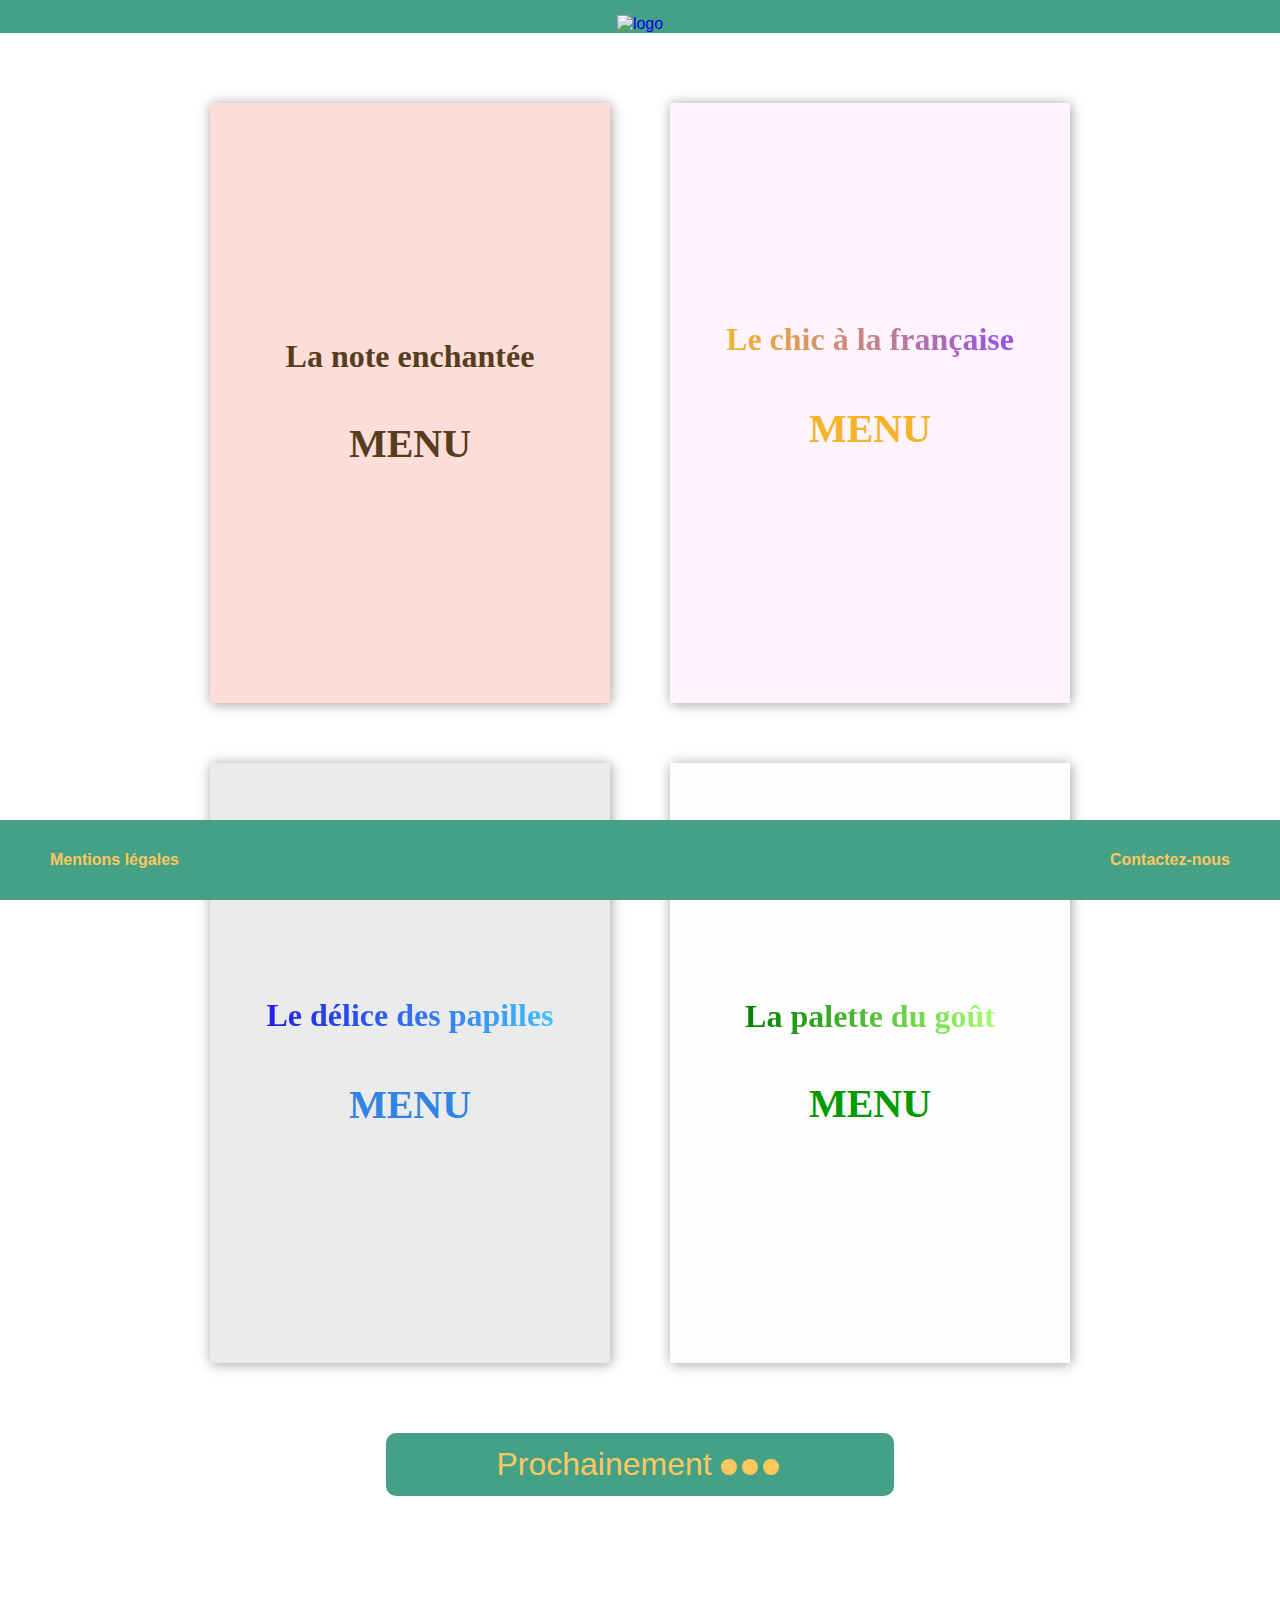
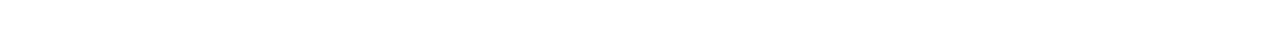
==== index.html @ 22680d8c "index.html" ====
<!DOCTYPE html>
<html lang="fr">
    <head>
            <meta charset="UTF-8">
            <meta name="viewport" content="width=device-width,initial-scale=1">
            <meta name="description" content="Site Internet regroupant les restaurants du groupe OhMyFood">
            <meta name="keywords" content="OhMyFood, restaurants, Menu, La note enchantée, Le chic à la française, Le délice des papilles, La palette du goût">
            <title>OhMyFood</title>
            <link rel="shortcut icon" type="image/x-icon" href="https://zupimages.net/up/20/17/zrqs.png" alt="favicon">
            <link rel="stylesheet" href="style.css">
            <script src="https://kit.fontawesome.com/72ae1aac55.js"></script>  
    </head>
<body>

    <!--Header-->

    <header>
        <a href="index.html"><img src="https://zupimages.net/up/20/17/q420.png" alt="logo"/></a>
    </header>

    <!--Corps du site-->

    <section class="resto">
            <div class="color1 container area1">
                <div id="menu1">
                    <a href="menu1.html"> <i class="fas fa-music"></i>
                        <h3 class="titremenu1">La note enchantée</h3>
                        <h2 class="text1">Menu</h2>
                    </a>
                </div>
            </div>
            <div class="color2 container area2">
                <div id="menu2">
                    <a href="menu2.html"> 
                        <h3 class="titremenu2">Le chic à la française</h3>
                        <h2 class="text2">Menu</h2>
                    </a>
                </div>
            </div>
            <div class="color3 container area3">
                <div id="menu3">
                    <a href="menu3.html"> 
                        <h3 class="titremenu3">Le délice des papilles</h3>
                        <h2 class="text3">Menu</h2>
                    </a>
                </div>
            </div>
            <div class="color4 container area4">
                <div id="menu4">
                    <a href="menu4.html">
                        <h3 class="titremenu4">La palette du goût</h3>
                        <h2 class="text4">Menu</h2>
                    </a>
                </div>
            </div>
    </section>

    <!--Prochainement-->

    <div class="prochainement">
        <div class="heading">
        <h2> Prochainement <span class="point pulse-1"></span><span class="point pulse-2"></span><span class="point pulse-3"></span></h2>
        </div>
    </div>

    <!--footer-->

    <footer>
        <a href="mentionslegales.html"><h4 class="mentions">Mentions légales</h4></a>
        <a href="mailto:cportet@hotmail.fr"><h4 class="contact">Contactez-nous</h4></a>
    </footer>


    
</body>
</html>
---- style.css ----
/*------------------------------------  MENU PRINCIPAL -----------------------------------*/

/*-------  GENERAL -----------*/

:root {
  --color1: #FFDDD9;
  --color2: #FFF3FE;
  --color3: #EBEBEB;
  --color4: #fffdfd;
  --color5: #FFC827;
}

body {
  margin: 0;
  padding: 0;
  font-family: 'Montserrat',sans-serif;
}

a {
  text-decoration: none;
}

/*-------  HEADER -----------*/

header {
  text-align: center;
  width: 100%;
  background-color: #45a186;
  padding-top: 15px;
}

header img {
  width: 250px;
  height: 82px;
  position: relative;
}

/*-------   CORPS DU SITE -----------*/

.resto {
  display: grid;
  justify-content: center;
  margin: 40px;
}

.area1 {
  grid-column: 1;
  grid-row: 1;
}

.area2 {
  grid-column: 2;
  grid-row: 1;
}

.area3 {
  grid-column: 1;
  grid-row: 2;
}

.area4 {
  grid-column: 2;
  grid-row: 2;
}

.container {
  height: 600px;
  width: 400px;
  box-shadow: 1px 1px 12px #9e9e9e;
  display: flex;
  justify-content: center;
  align-items: center;
  margin: 30px;
}

/*-  container1 -*/

#menu1 {
  display: block;
  text-align: center;
  transform: scale(1);
  transition: transform 400ms;
}

#menu1:hover {
  transform: scale(1.5);
  opacity: 0.5;
}

.titremenu1 {
  color: #553d1e;
  font-family: "script MT bold";
  font-size:2em;
}

i {
  font-size: 300%;
  background-image: linear-gradient(to right, #da1b02, #e68b14);
  color: transparent;
  -webkit-background-clip: text;
}

.text1 {
  padding-top: 5%;
  color: #553d1e;
  text-transform: uppercase;
  font-family: "tekton pro";
  font-size:2.5em;
}

.color1 {
  background-color: var(--color1);
}

/*-  container2 -*/

#menu2 {
  display: block;
  text-align: center;
  transform: scale(1);
  transition: transform 400ms;
}

#menu2:hover {
  transform: scale(1.5);
  opacity: 0.5;
}

.titremenu2 {
  background-image: linear-gradient(to right, #f3b42b, #9352e7);
  color: transparent;
  -webkit-background-clip: text;
  font-family: "adobe arabic";
  margin-top: 0px;
  font-size:2em;
}

.text2 {
  padding-top: 5%;
  color: #f3b42b;
  font-family: "Times";
  font-size:2.5em;
  text-transform: uppercase;
}

.color2 {
  background-color: var(--color2)
}

/*-  container3 -*/

#menu3 {
  display: block;
  text-align: center;
  transform: scale(1);
  transition: transform 400ms;
}

#menu3:hover {
  transform: scale(1.5);
  opacity: 0.5;
}

.titremenu3 {
  background-image: linear-gradient(to right, #211ee4, #3fc0fc);
  color: transparent;
  -webkit-background-clip: text;
  font-family: "savoye LET";
  font-size:2em;
}

.text3 {
  padding-top: 5%;
  color: #3184e2;
  font-family: "Bradley Hand";
  font-size:2.5em;
  text-transform: uppercase;
}

.color3 {
  background-color: var(--color3)
}

/*-  container4 -*/

#menu4 {
  display: block;
  text-align: center;
  transform: scale(1);
  transition: transform 400ms;
}

#menu4:hover {
  transform: scale(1.5);
  opacity: 0.5;
}

.titremenu4 {
  background-image: linear-gradient(to right, green, #a5ff71);
  color: transparent;
  -webkit-background-clip: text;
  font-family: "Allura";
  font-size:2em;
}

.text4 {
  padding-top: 5%;
  color: #019b01;
  font-family: "Bradley Hand";
  font-size:2.5em;
  text-transform: uppercase;
}

.color4 {
  background-color: var(--color4);
}

/*-------  PROCHAINEMENT -----------*/

.prochainement {
  display: flex;
  -ms-flex-pack: center;
  justify-content: center;
  margin-bottom: 100px;
}

.heading {
  background-color: #45a186;
  color: #FEC85F;
  padding: 0px 110px;
  border-radius: 10px;
  margin-bottom: 50px;
}

.prochainement h2 {
  font-weight: 100;
  margin-block-start: 0.4em;
  margin-block-end: 0.4em;
  font-size: 2em;
}

.point {
  display: inline-block;
  width: 0.5em;
  height: 0.5em;
  border-radius: 50%;
  background-color: #FEC85F;
  margin-right: 5px
}

.pulse-1 {
  -webkit-animation: pulse .4s ease 0s infinite alternate;
  animation: pulse .4s ease 0s infinite alternate; 
}

.pulse-2 {
  -webkit-animation: pulse .4s ease .2s infinite alternate;
  animation: pulse .4s ease .2s infinite alternate; 
}

.pulse-3 {
  -webkit-animation: pulse .4s ease .4s infinite alternate;
  animation: pulse .4s ease .4s infinite alternate; 
}

@-webkit-keyframes pulse {
  from {
      opacity: 1;
      -webkit-transform: scale(1);
              transform: scale(1); 
  }
  to {
      opacity: .25;
      -webkit-transform: scale(0.75);
              transform: scale(0.75); 
  }
}
@keyframes pulse {
  from {
      opacity: 1;
      -webkit-transform: scale(1);
              transform: scale(1); 
  }
  to {
      opacity: .25;
      -webkit-transform: scale(0.75);
      transform: scale(0.75); 
  } 
}

/*-------  FOOTER -----------*/

footer {
  background-color: #45a186;
  bottom: 0;
  left: 0;
  width: 100%;
  height: 80px;
  display: flex;
  justify-content: space-between;
  align-items: center;
  position: fixed;
}

footer a {
  text-decoration: none;
  color: #FEC85F; 
}

.mentions {
margin-left: 50px;
}

.contact {
margin-right: 50px;
}

.mentions:hover, .contact:hover {
  -webkit-animation: wiggle 5s ease-in;
  animation: wiggle 5s ease-in; 
  position: relative;
}
            


@-webkit-keyframes wiggle {
0% {
  left: 0; }
1% {
  left: -3px; }
2% {
  left: 5px; }
3% {
  left: -8px; }
4% {
  left: 8px; }
5% {
  left: -5px; }
6% {
  left: 3px; }
7% {
  left: 0; } }

@keyframes wiggle {
0% {
  left: 0; }
1% {
  left: -3px; }
2% {
  left: 5px; }
3% {
  left: -8px; }
4% {
  left: 8px; }
5% {
  left: -5px; }
6% {
  left: 3px; }
7% {
  left: 0; } }



@-webkit-keyframes wiggle {
  0% {
    left: 0; }
  1% {
    left: -3px; }
  2% {
    left: 5px; }
  3% {
    left: -8px; }
  4% {
    left: 8px; }
  5% {
    left: -5px; }
  6% {
    left: 3px; }
  7% {
    left: 0; } }

@keyframes wiggle {
  0% {
    left: 0; }
  1% {
    left: -3px; }
  2% {
    left: 5px; }
  3% {
    left: -8px; }
  4% {
    left: 8px; }
  5% {
    left: -5px; }
  6% {
    left: 3px; }
  7% {
    left: 0; } }





/*--------------------------------------------------- ALL MENU ---------------------------------------------------*/

.title {
  text-align: center;
  color: black;
  margin-top: 70px;
}

.backgroundmenu {
  display: flex;
  justify-content: center;
}


.carte {
  padding: 50px;
  box-shadow: 1px 1px 12px #9e9e9e;
  margin-bottom: 100px;
  width: 700px;
}

td a h2{
  display: block;
  font-size: 1.4em;
  margin-block-start: 0em;
  margin-block-end: 0em;
  width: 250px;
  text-align: center;
}

td a:after {
  content: '';
  display: block;
  height: 2px;
  width: 0;
  transition: width .5s cubic-bezier(0.87, 0.21, 0.18, 0.93), background-color .5s ease;
}

td a:hover:after {
  width: 100%;
  border-bottom: 2px dashed #45a186
}


/*---------  TABLEAU --------------*/

table, thead, tbody, tfoot {
  display: block;
}

td {
  border: none;
}

tr {
  display: flex;
  justify-content: center;
  padding-bottom: 10px;
}

/*-  Titres tbody -*/


.groupetrait2 {
  display: contents;
}

.trait1menus {
  height: 8px;
  width: 200px;
  margin: 10px 20px 10px 0px;
}

.trait2menus {
  height: 8px;
  width: 200px;
  margin: 10px 0px 10px 20px;
}

/*---------------------------------------------------- MENU1 -------------------------------------------------------*/

/*---------  TABLEAU --------------*/

.case td:nth-child(1) {
  width:500px;
  padding-bottom: 20px;
}

.case td:nth-child(2) {
  width: 50px;
  padding-bottom: 20px;
}

.case tr:nth-child(1) {
  margin-bottom: 20px;
}

.case tr:nth-child(6) {
  margin-bottom: 20px;
}

.case tr:nth-child(10) {
  margin-bottom: 20px;
}

.case tr:nth-child(5) {
  margin-bottom: 50px;
}

.case tr:nth-child(9) {
  margin-bottom: 50px;
}



/*-------  CORPS DU MENU1 -----------*/

/*-  Design menu -*/

.menu1 {
  font-family: "tekton pro";
}

/*-  Titre thead -*/

.menu1 thead {
  margin-top: 50px;
}

.icon {
  font-size: 5em;
  position: absolute;
  left: 50%;
  transform: translate(-50%, -50%);
}

.case h1 {
  color:black;
  font-size: 2.5em;
  text-align: center;
  font-family: "script MT bold";
}

/*-  Titres tbody -*/

.trait1menu1 {
  height: 2px;
  width: 200px;
  margin: 10px 0px;
}

.trait2menu1 {
  height: 2px;
  width: 200px;
  margin: 10px 0px;
}

/*-  Titre tfoot -*/

.titre2menu1 {
  font-family: "script MT bold";
  font-size: 1em;
  text-align: center;
}

.titre2menu1 i {
  font-size: 1.8em;
  margin-right: 10px;
  display: inline-block;
}


/*------------------------------------------------ MENU2 ---------------------------------------------------*/
.menu2 {
  font-family: "times";
}

/*-  Titre thead -*/

.case2 h1 {
  font-size: 4em;
  background-image: linear-gradient(to right, #f3b42b, #9352e7);
  color: transparent;
  -webkit-background-clip: text;
  text-align: center;
  margin-block-start: 0.5em;
  text-align:center;
  font-family: "adobe arabic";
}



/*-  Tableau -*/

.case2 td:nth-child(1) {
  width:500px;
  padding-bottom: 10px;
}

.case2 td:nth-child(2) {
  width: 50px;
  padding-bottom: 10px;
}

.case2 tr:nth-child(4n+4) {
  margin-bottom: 30px;
}

.case2 tr:nth-child(4n+1) {
  margin-bottom: 20px;
}

.case2 tr:nth-child(-n+4) {
 color: #DD5F00;
}

.case2 td:nth-child(-n+4):hover:after {
  width: 100%;
  background: blue;
}

.case2 tr:nth-child(n+5) {
  color: #A65C99;
}

.case2 tr:nth-child(n+9) {
  color: #6C3BA9;
}

/*-------------------------------------- MENU3 -------------------------------------------------*/

.menu3 {
  font-family: "Bradley Hand";
}

/*-  Titre thead -*/

.case3 h1 {
  background-image: linear-gradient(to right, #211ee4, #3fc0fc);
  color: transparent;
  -webkit-background-clip: text;
  font-size: 4em;
  text-align:center;
  font-family: "savoye LET";
}

/*-  Tableau-*/

.case3 td:nth-child(1) {
  width:500px;
}

.case3 td:nth-child(2) {
  width: 50px;
  padding-bottom: 15px;
  font-size: 20px;
}

.case3 tr:nth-child(4n+1) {
  padding-bottom: 30px;
}

.case3 tr:nth-child(4n+4) {
  padding-bottom: 50px;
}

/*-------------------------------------- MENU4 ---------------------------------------------------*/

.menu4 {
font-family: "Bradley Hand";
}

/*-  Titre theader -*/

.case4 h1 {
  background-image: linear-gradient(to right, green, #a5ff71);
  color: transparent;
  -webkit-background-clip: text;
  font-family: "Allura";
  font-size: 4em;
  text-align:center;
}

/*-  Tableau -*/

.case4 td:nth-child(1) {
  width:500px;
}

.case4 td:nth-child(2) {
  width: 50px;
  padding-bottom: 15px;
  font-size:20px;
}

.case4 tr:nth-child(4n+1) {
  padding-bottom: 30px;
}

.case4 tr:nth-child(4n+4) {
  margin-bottom: 50px;
}


/*--------------------------------  MENTIONS LEGALES ----------------------------------------------*/

.mentionslegales {
margin: 100px;
}

.mentionslegales h3 {
padding: 0 0 5px 0;
border-bottom: 2px solid #FFC827;
text-transform: uppercase;
}

.mentionslegales p {
font-size: 13px;
text-align: justify;
line-height: 2;
}


/*--------------------------------  MEDIA QUERIES ----------------------------------------------*/

/*----------- MEDIA 900px -----------*/
@media all and (max-width:900px) {

  .area1 {
    grid-column: none;
    grid-row:1 ;
  }

  .area2 {
    grid-column: none;
    grid-row:2 ;
  }

  .area3 {
    grid-column: none;
    grid-row:3 ;
  }

  .area4 {
    grid-column: none;
    grid-row:4 ;
  }
}

/*------------ MEDIA 650px ----------*/

@media all and (max-width: 650px) {

  .prochainement h2 {
    font-size: 1.3em;
  }
  
  .case td:nth-child(2), .case2 td:nth-child(2), .case3 td:nth-child(2), .case4 td:nth-child(2) {
    width: 40px;
  }

  .case td:nth-child(1), .case2 td:nth-child(1), .case3 td:nth-child(1), .case4 td:nth-child(1) {
    width:420px;
  }

  .trait1menu1, .trait2menu1 {
    width: 100px;
  }

  .trait1menus, .trait2menus {
    width: 100px;
    height: 4px;
  }
}
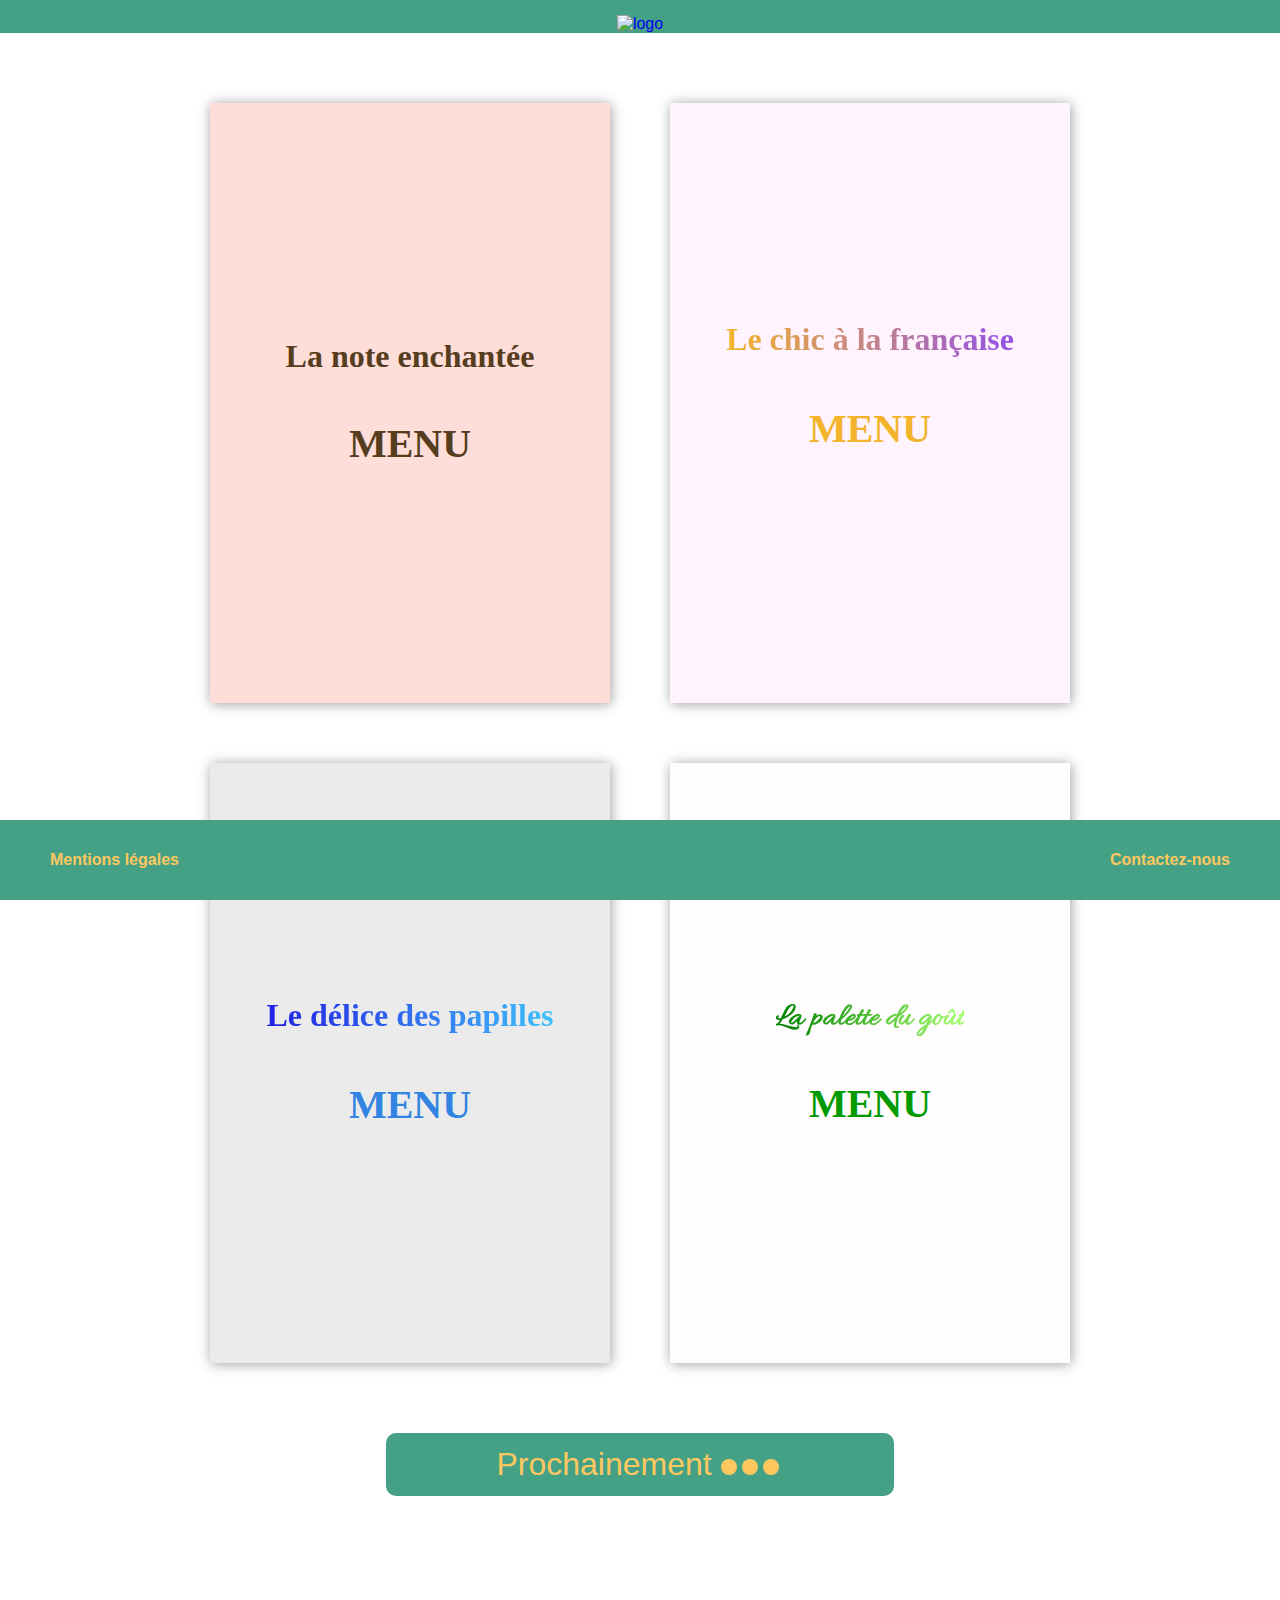
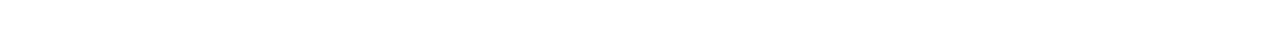
==== commit f1bf514d: "modif font" ====
--- a/index.html
+++ b/index.html
@@ -1,13 +1,19 @@
 <!DOCTYPE html>
 <html lang="fr">
     <head>
-            <meta charset="UTF-8">
-            <meta name="viewport" content="width=device-width,initial-scale=1">
-            <meta name="description" content="Site Internet regroupant les restaurants du groupe OhMyFood">
-            <meta name="keywords" content="OhMyFood, restaurants, Menu, La note enchantée, Le chic à la française, Le délice des papilles, La palette du goût">
+            <meta charset="UTF-8"/>
+            <meta name="description" content="Site Internet regroupant les restaurants du groupe OhMyFood"/>
+            <meta name="keywords" content="OhMyFood, restaurants, Menu, La note enchantée, Le chic à la française, Le délice des papilles, La palette du goût"/>
             <title>OhMyFood</title>
-            <link rel="shortcut icon" type="image/x-icon" href="https://zupimages.net/up/20/17/zrqs.png" alt="favicon">
-            <link rel="stylesheet" href="style.css">
+            <link rel="shortcut icon" type="image/x-icon" href="https://zupimages.net/up/20/17/zrqs.png"/>
+            <link rel="stylesheet" href="style.css"/>
+            <link href="https://fonts.googleapis.com/css2?family=Allura&display=swap" rel="stylesheet">
+            <link href="https://fonts.googleapis.com/css2?family=Dancing+Script&display=swap" rel="stylesheet">
+            <link href="https://fonts.googleapis.com/css?family=Gloria+Hallelujah&display=swap" rel="stylesheet">
+            <link href="https://fonts.googleapis.com/css?family=Playfair+Display&display=swap" rel="stylesheet">
+            <link href="https://fonts.googleapis.com/css?family=Nanum+Myeongjo&display=swap" rel="stylesheet">
+            <link href="https://fonts.googleapis.com/css?family=Allan&display=swap" rel="stylesheet">
+            <link href="https://fonts.googleapis.com/css?family=Nothing+You+Could+Do&display=swap" rel="stylesheet">
             <script src="https://kit.fontawesome.com/72ae1aac55.js"></script>  
     </head>
 <body>
--- a/style.css
+++ b/style.css
@@ -275,18 +275,7 @@
               transform: scale(0.75); 
   }
 }
-@keyframes pulse {
-  from {
-      opacity: 1;
-      -webkit-transform: scale(1);
-              transform: scale(1); 
-  }
-  to {
-      opacity: .25;
-      -webkit-transform: scale(0.75);
-      transform: scale(0.75); 
-  } 
-}
+
 
 /*-------  FOOTER -----------*/
 
@@ -321,8 +310,6 @@
   position: relative;
 }
             
-
-
 @-webkit-keyframes wiggle {
 0% {
   left: 0; }
@@ -341,65 +328,6 @@
 7% {
   left: 0; } }
 
-@keyframes wiggle {
-0% {
-  left: 0; }
-1% {
-  left: -3px; }
-2% {
-  left: 5px; }
-3% {
-  left: -8px; }
-4% {
-  left: 8px; }
-5% {
-  left: -5px; }
-6% {
-  left: 3px; }
-7% {
-  left: 0; } }
-
-
-
-@-webkit-keyframes wiggle {
-  0% {
-    left: 0; }
-  1% {
-    left: -3px; }
-  2% {
-    left: 5px; }
-  3% {
-    left: -8px; }
-  4% {
-    left: 8px; }
-  5% {
-    left: -5px; }
-  6% {
-    left: 3px; }
-  7% {
-    left: 0; } }
-
-@keyframes wiggle {
-  0% {
-    left: 0; }
-  1% {
-    left: -3px; }
-  2% {
-    left: 5px; }
-  3% {
-    left: -8px; }
-  4% {
-    left: 8px; }
-  5% {
-    left: -5px; }
-  6% {
-    left: 3px; }
-  7% {
-    left: 0; } }
-
-
-
-
 
 /*--------------------------------------------------- ALL MENU ---------------------------------------------------*/
 
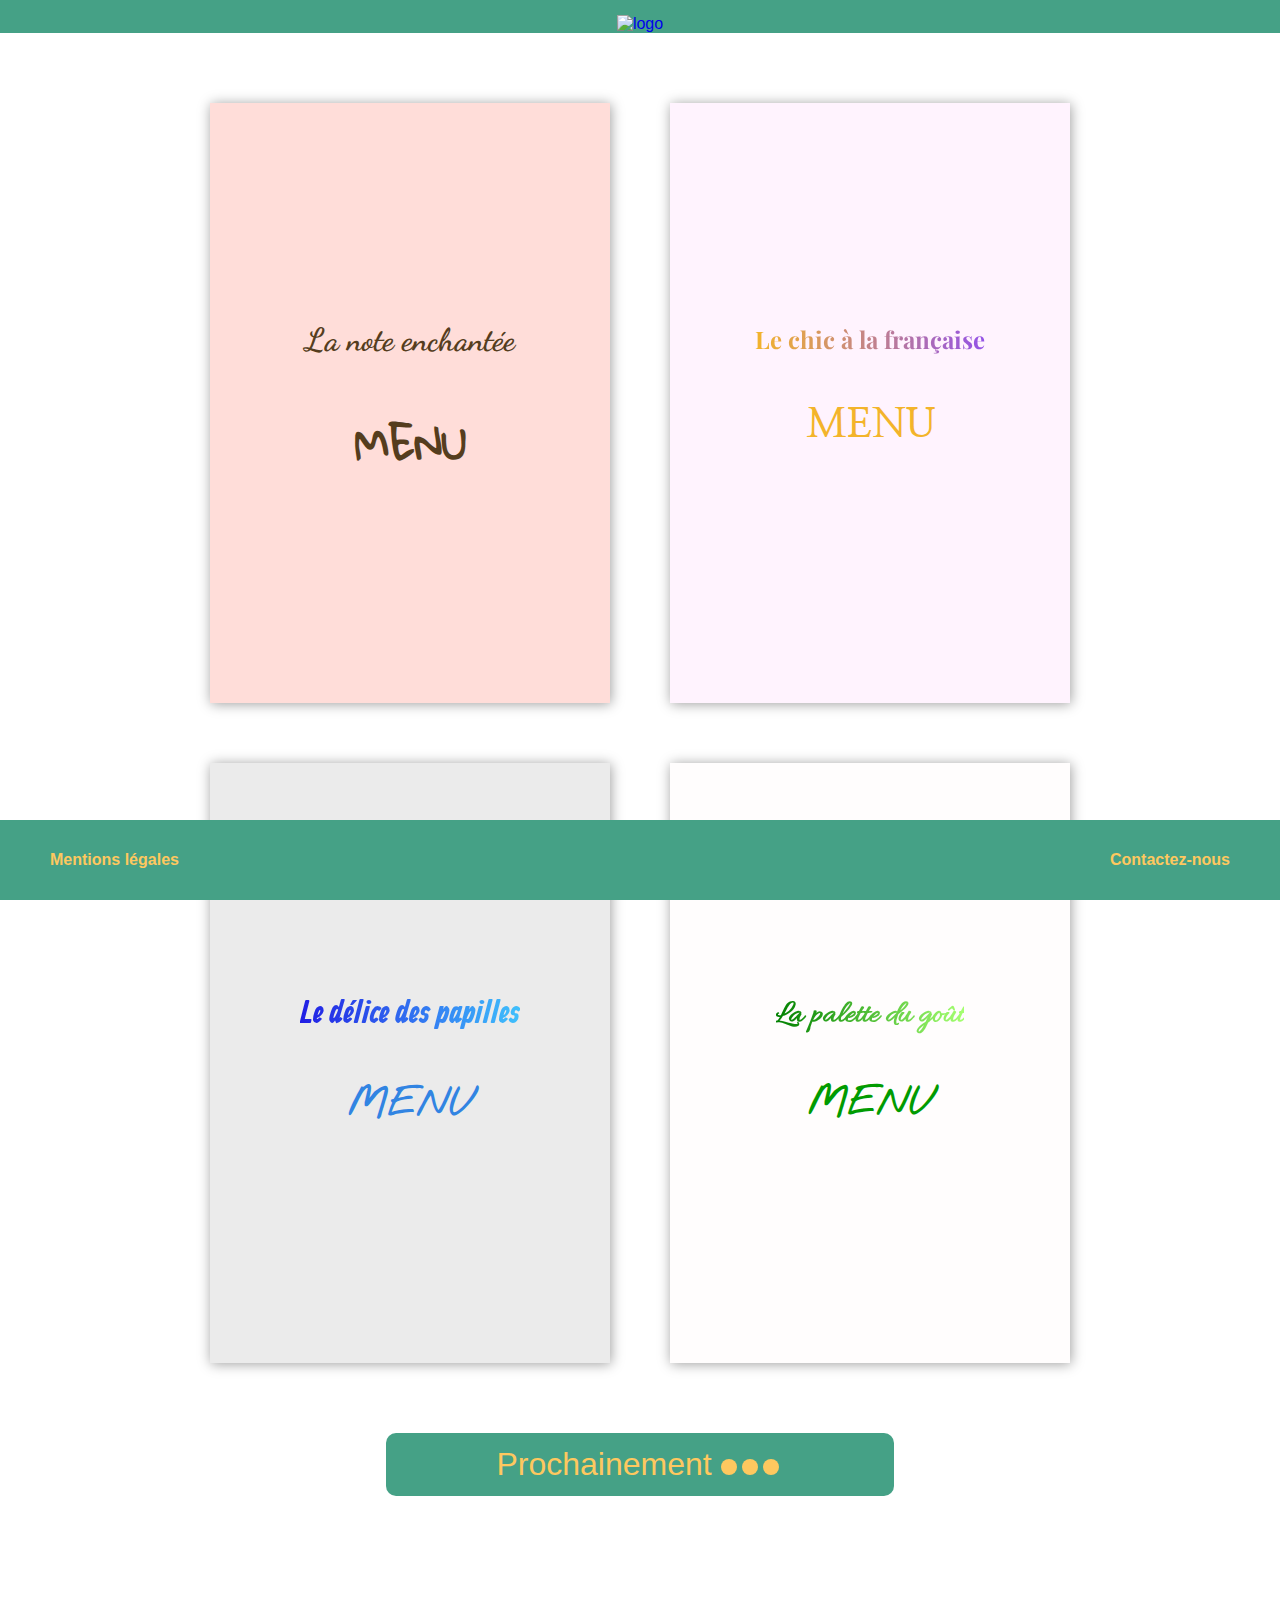
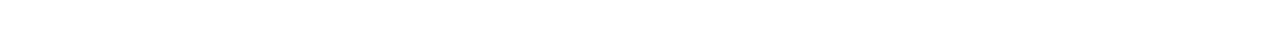
==== commit b78af9ff: "corrections" ====
--- a/index.html
+++ b/index.html
@@ -4,6 +4,7 @@
             <meta charset="UTF-8"/>
             <meta name="description" content="Site Internet regroupant les restaurants du groupe OhMyFood"/>
             <meta name="keywords" content="OhMyFood, restaurants, Menu, La note enchantée, Le chic à la française, Le délice des papilles, La palette du goût"/>
+            <meta name="viewport" content="width=device-width,initial-scale=1"/>
             <title>OhMyFood</title>
             <link rel="shortcut icon" type="image/x-icon" href="https://zupimages.net/up/20/17/zrqs.png"/>
             <link rel="stylesheet" href="style.css"/>
--- a/style.css
+++ b/style.css
@@ -9,6 +9,7 @@
   --color4: #fffdfd;
   --color5: #FFC827;
 }
+
 
 body {
   margin: 0;
@@ -89,7 +90,7 @@
 
 .titremenu1 {
   color: #553d1e;
-  font-family: "script MT bold";
+  font-family: "Dancing Script";
   font-size:2em;
 }
 
@@ -104,7 +105,7 @@
   padding-top: 5%;
   color: #553d1e;
   text-transform: uppercase;
-  font-family: "tekton pro";
+  font-family: "Gloria Hallelujah";
   font-size:2.5em;
 }
 
@@ -130,15 +131,15 @@
   background-image: linear-gradient(to right, #f3b42b, #9352e7);
   color: transparent;
   -webkit-background-clip: text;
-  font-family: "adobe arabic";
+  font-family: "Playfair Display";
   margin-top: 0px;
-  font-size:2em;
+  font-size:1.5em;
 }
 
 .text2 {
   padding-top: 5%;
   color: #f3b42b;
-  font-family: "Times";
+  font-family: "Nanum Myeongjo";
   font-size:2.5em;
   text-transform: uppercase;
 }
@@ -165,14 +166,14 @@
   background-image: linear-gradient(to right, #211ee4, #3fc0fc);
   color: transparent;
   -webkit-background-clip: text;
-  font-family: "savoye LET";
+  font-family: "Allan";
   font-size:2em;
 }
 
 .text3 {
   padding-top: 5%;
   color: #3184e2;
-  font-family: "Bradley Hand";
+  font-family: "Nothing You Could Do";
   font-size:2.5em;
   text-transform: uppercase;
 }
@@ -206,7 +207,7 @@
 .text4 {
   padding-top: 5%;
   color: #019b01;
-  font-family: "Bradley Hand";
+  font-family: "Nothing You Could Do";
   font-size:2.5em;
   text-transform: uppercase;
 }
@@ -449,7 +450,7 @@
 /*-  Design menu -*/
 
 .menu1 {
-  font-family: "tekton pro";
+  font-family: "Gloria Hallelujah";
 }
 
 /*-  Titre thead -*/
@@ -469,7 +470,7 @@
   color:black;
   font-size: 2.5em;
   text-align: center;
-  font-family: "script MT bold";
+  font-family: "Dancing Script";
 }
 
 /*-  Titres tbody -*/
@@ -477,13 +478,13 @@
 .trait1menu1 {
   height: 2px;
   width: 200px;
-  margin: 10px 0px;
+  margin: 20px 0px;
 }
 
 .trait2menu1 {
   height: 2px;
   width: 200px;
-  margin: 10px 0px;
+  margin: 20px 0px;
 }
 
 /*-  Titre tfoot -*/
@@ -503,7 +504,7 @@
 
 /*------------------------------------------------ MENU2 ---------------------------------------------------*/
 .menu2 {
-  font-family: "times";
+  font-family: "Nanum Myeongjo";
 }
 
 /*-  Titre thead -*/
@@ -516,7 +517,7 @@
   text-align: center;
   margin-block-start: 0.5em;
   text-align:center;
-  font-family: "adobe arabic";
+  font-family: "Playfair Display";
 }
 
 
@@ -561,7 +562,7 @@
 /*-------------------------------------- MENU3 -------------------------------------------------*/
 
 .menu3 {
-  font-family: "Bradley Hand";
+  font-family: "Nothing You Could Do";
 }
 
 /*-  Titre thead -*/
@@ -572,7 +573,7 @@
   -webkit-background-clip: text;
   font-size: 4em;
   text-align:center;
-  font-family: "savoye LET";
+  font-family: "Allan";
 }
 
 /*-  Tableau-*/
@@ -598,7 +599,7 @@
 /*-------------------------------------- MENU4 ---------------------------------------------------*/
 
 .menu4 {
-font-family: "Bradley Hand";
+font-family: "Nothing You Could Do";
 }
 
 /*-  Titre theader -*/
@@ -655,7 +656,7 @@
 /*--------------------------------  MEDIA QUERIES ----------------------------------------------*/
 
 /*----------- MEDIA 900px -----------*/
-@media all and (max-width:900px) {
+@media screen and (max-width:900px) {
 
   .area1 {
     grid-column: none;
@@ -678,9 +679,34 @@
   }
 }
 
+@media screen and (max-device-width:900px) {
+
+  .area1 {
+    grid-column: none;
+    grid-row:1 ;
+  }
+
+  .area2 {
+    grid-column: none;
+    grid-row:2 ;
+  }
+
+  .area3 {
+    grid-column: none;
+    grid-row:3 ;
+  }
+
+  .area4 {
+    grid-column: none;
+    grid-row:4 ;
+  }
+}
+
+
+
 /*------------ MEDIA 650px ----------*/
 
-@media all and (max-width: 650px) {
+@media screen and (max-width: 650px) {
 
   .prochainement h2 {
     font-size: 1.3em;
@@ -692,6 +718,7 @@
 
   .case td:nth-child(1), .case2 td:nth-child(1), .case3 td:nth-child(1), .case4 td:nth-child(1) {
     width:420px;
+    margin-right: 20px;
   }
 
   .trait1menu1, .trait2menu1 {
@@ -703,3 +730,31 @@
     height: 4px;
   }
 }
+
+@media screen and (max-device-width: 650px) {
+
+  .prochainement h2 {
+    font-size: 1.3em;
+  }
+  
+  .case td:nth-child(2), .case2 td:nth-child(2), .case3 td:nth-child(2), .case4 td:nth-child(2) {
+    width: 40px;
+  }
+
+  .case td:nth-child(1), .case2 td:nth-child(1), .case3 td:nth-child(1), .case4 td:nth-child(1) {
+    width:420px;
+    margin-right: 20px;
+  }
+
+  .trait1menu1, .trait2menu1 {
+    width: 100px;
+  }
+
+  .trait1menus, .trait2menus {
+    width: 100px;
+    height: 4px;
+  }
+}
+
+
+
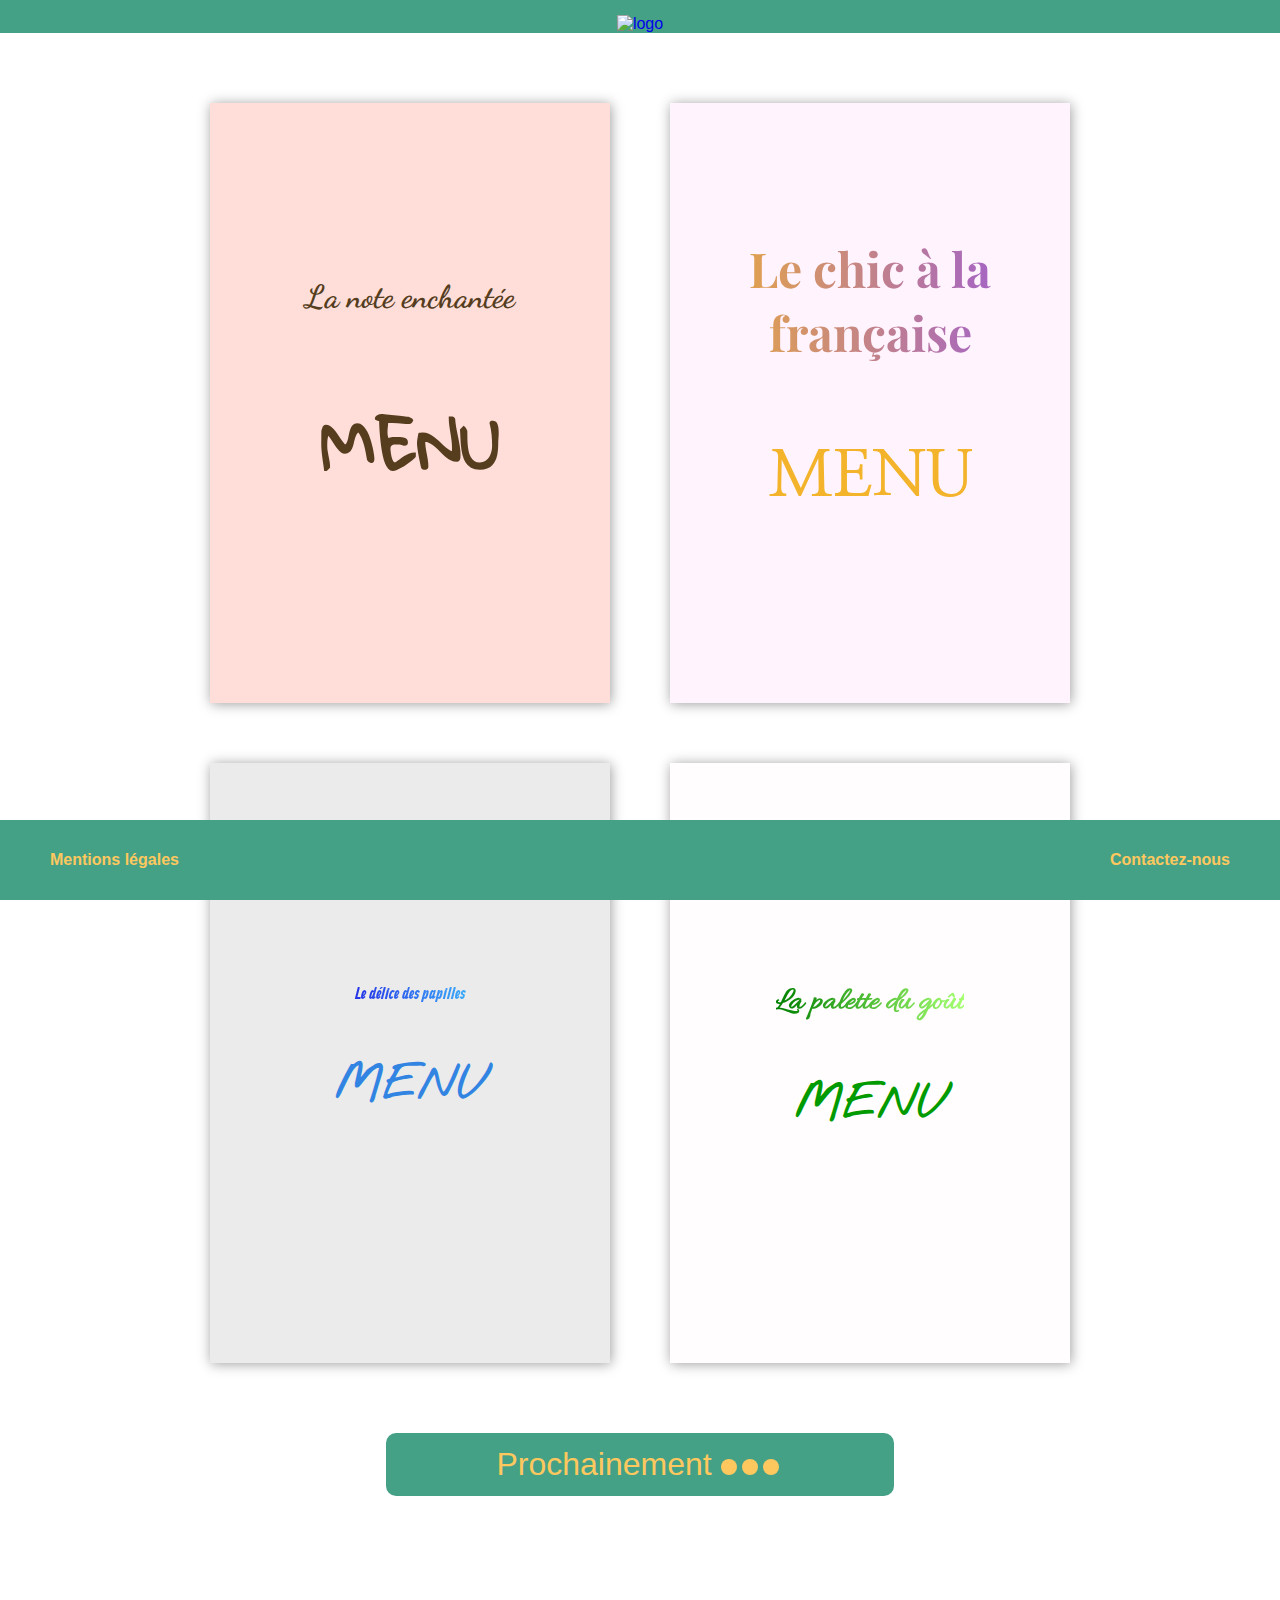
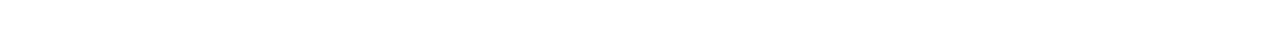
==== commit 9841907f: "corrections 2" ====
--- a/index.html
+++ b/index.html
@@ -4,7 +4,7 @@
             <meta charset="UTF-8"/>
             <meta name="description" content="Site Internet regroupant les restaurants du groupe OhMyFood"/>
             <meta name="keywords" content="OhMyFood, restaurants, Menu, La note enchantée, Le chic à la française, Le délice des papilles, La palette du goût"/>
-            <meta name="viewport" content="width=device-width,initial-scale=1"/>
+            <meta name="viewport" content="width=device-width,initial-scale=0"/>
             <title>OhMyFood</title>
             <link rel="shortcut icon" type="image/x-icon" href="https://zupimages.net/up/20/17/zrqs.png"/>
             <link rel="stylesheet" href="style.css"/>
--- a/style.css
+++ b/style.css
@@ -8,8 +8,19 @@
   --color3: #EBEBEB;
   --color4: #fffdfd;
   --color5: #FFC827;
-}
-
+
+--THEME_FONT_SIZE_EXTRA_SMALL: 0.5rem;
+
+--THEME_FONT_SIZE_SMALL: 1rem;
+
+--THEME_FONT_SIZE_MEDIUM2 : 1.5rem;
+
+--THEME_FONT_SIZE_MEDIUM : 2rem;
+
+--THEME_FONT_SIZE_LARGE : 3rem;
+
+--THEME_FONT_SIZE_EXTRA_LARGE : 4rem;
+}
 
 body {
   margin: 0;
@@ -91,11 +102,11 @@
 .titremenu1 {
   color: #553d1e;
   font-family: "Dancing Script";
-  font-size:2em;
+  font-size: var(--THEME_FONT_SIZE_MEDIUM);
 }
 
 i {
-  font-size: 300%;
+  font-size: var(--THEME_FONT_SIZE_LARGE);
   background-image: linear-gradient(to right, #da1b02, #e68b14);
   color: transparent;
   -webkit-background-clip: text;
@@ -106,7 +117,7 @@
   color: #553d1e;
   text-transform: uppercase;
   font-family: "Gloria Hallelujah";
-  font-size:2.5em;
+  font-size: var(--THEME_FONT_SIZE_EXTRA_LARGE);
 }
 
 .color1 {
@@ -133,14 +144,14 @@
   -webkit-background-clip: text;
   font-family: "Playfair Display";
   margin-top: 0px;
-  font-size:1.5em;
+  font-size: var(--THEME_FONT_SIZE_LARGE);
 }
 
 .text2 {
   padding-top: 5%;
   color: #f3b42b;
   font-family: "Nanum Myeongjo";
-  font-size:2.5em;
+  font-size: var(--THEME_FONT_SIZE_EXTRA_LARGE);
   text-transform: uppercase;
 }
 
@@ -167,14 +178,14 @@
   color: transparent;
   -webkit-background-clip: text;
   font-family: "Allan";
-  font-size:2em;
+  font-size: var(--THEME_FONT_SIZE_);
 }
 
 .text3 {
   padding-top: 5%;
   color: #3184e2;
   font-family: "Nothing You Could Do";
-  font-size:2.5em;
+  font-size: var(--THEME_FONT_SIZE_LARGE);
   text-transform: uppercase;
 }
 
@@ -201,14 +212,14 @@
   color: transparent;
   -webkit-background-clip: text;
   font-family: "Allura";
-  font-size:2em;
+  font-size: var(--THEME_FONT_SIZE_MEDIUM);
 }
 
 .text4 {
   padding-top: 5%;
   color: #019b01;
   font-family: "Nothing You Could Do";
-  font-size:2.5em;
+  font-size: var(--THEME_FONT_SIZE_LARGE);
   text-transform: uppercase;
 }
 
@@ -237,7 +248,7 @@
   font-weight: 100;
   margin-block-start: 0.4em;
   margin-block-end: 0.4em;
-  font-size: 2em;
+  font-size: var(--THEME_FONT_SIZE_MEDIUM);
 }
 
 .point {
@@ -714,11 +725,13 @@
   
   .case td:nth-child(2), .case2 td:nth-child(2), .case3 td:nth-child(2), .case4 td:nth-child(2) {
     width: 40px;
+    font-size: var(--THEME_FONT_SIZE_MEDIUM2);
   }
 
   .case td:nth-child(1), .case2 td:nth-child(1), .case3 td:nth-child(1), .case4 td:nth-child(1) {
-    width:420px;
+    width: 340px;
     margin-right: 20px;
+    font-size: var(--THEME_FONT_SIZE_MEDIUM2);
   }
 
   .trait1menu1, .trait2menu1 {
@@ -729,6 +742,15 @@
     width: 100px;
     height: 4px;
   }
+
+  .carte {
+  padding: 0px;
+  }
+
+  .menu1 thead {
+    margin-top: 100px;
+
+  }
 }
 
 @media screen and (max-device-width: 650px) {
@@ -739,11 +761,13 @@
   
   .case td:nth-child(2), .case2 td:nth-child(2), .case3 td:nth-child(2), .case4 td:nth-child(2) {
     width: 40px;
+    font-size: var(--THEME_FONT_SIZE_MEDIUM2);
   }
 
   .case td:nth-child(1), .case2 td:nth-child(1), .case3 td:nth-child(1), .case4 td:nth-child(1) {
-    width:420px;
+    width: 340px;
     margin-right: 20px;
+    font-size: var(--THEME_FONT_SIZE_MEDIUM2);
   }
 
   .trait1menu1, .trait2menu1 {
@@ -754,7 +778,145 @@
     width: 100px;
     height: 4px;
   }
-}
-
-
-
+
+  .carte {
+  padding: 0px;
+  }
+
+  .menu1 thead {
+    margin-top: 100px;
+
+  }
+  
+}
+
+/*------------ MEDIA 425px ----------*/
+
+@media screen and (max-width: 425px) {
+  header {
+    text-align: center;
+    width: 450px;
+  }
+  
+  .backgroundmenu {
+    width: 450px;
+  }
+  
+  .title {
+  margin-left: 20px;
+  }
+  
+  .resto {
+    margin: 0px 0px 0px 25px;
+  }
+
+  .heading {
+    margin-left: 30px;
+  }
+  }
+
+@media screen and (max-device-width: 425px) {
+header {
+  text-align: center;
+  width: 450px;
+}
+
+.backgroundmenu {
+  width: 450px;
+}
+
+.title {
+margin-left: 20px;
+}
+
+.resto {
+  margin: 0px 0px 0px 25px;
+}
+
+.heading {
+  margin-left: 30px;
+}
+}
+
+/*------------ MEDIA 375px ----------*/
+
+
+@media screen and (max-width: 375px) {
+
+  i {
+  margin-left: 30px;
+  
+  }
+  .title {
+    margin-left: 80px;
+  }
+
+  .resto {
+    margin: 0px 0px 0px 75px;
+  }
+  
+  .heading {
+    margin-left: 75px;
+  }
+
+  }
+
+
+@media screen and (max-device-width: 375px) {
+
+i {
+margin-left: 30px;
+
+}
+.title {
+  margin-left: 80px;
+}
+
+.resto {
+  margin: 0px 0px 0px 75px;
+}
+
+.heading {
+  margin-left: 75px;
+}
+}
+
+/*------------ MEDIA 320px ----------*/
+@media screen and (max-width: 320px) {
+
+  i {
+  margin-left: 50px;
+  }
+
+  .title {
+    margin-left: 120px;
+  }
+
+  .resto {
+    margin: 0px 0px 0px 130px;
+  }
+
+  .heading {
+    margin-left: 130px;
+    }
+
+  }
+@media screen and (max-device-width: 320px) {
+
+  i {
+  margin-left: 50px;
+  }
+
+  .title {
+    margin-left: 120px;
+  }
+
+  .resto {
+    margin: 0px 0px 0px 130px;
+  }
+
+  .heading {
+  margin-left: 130px;
+  }
+  }
+
